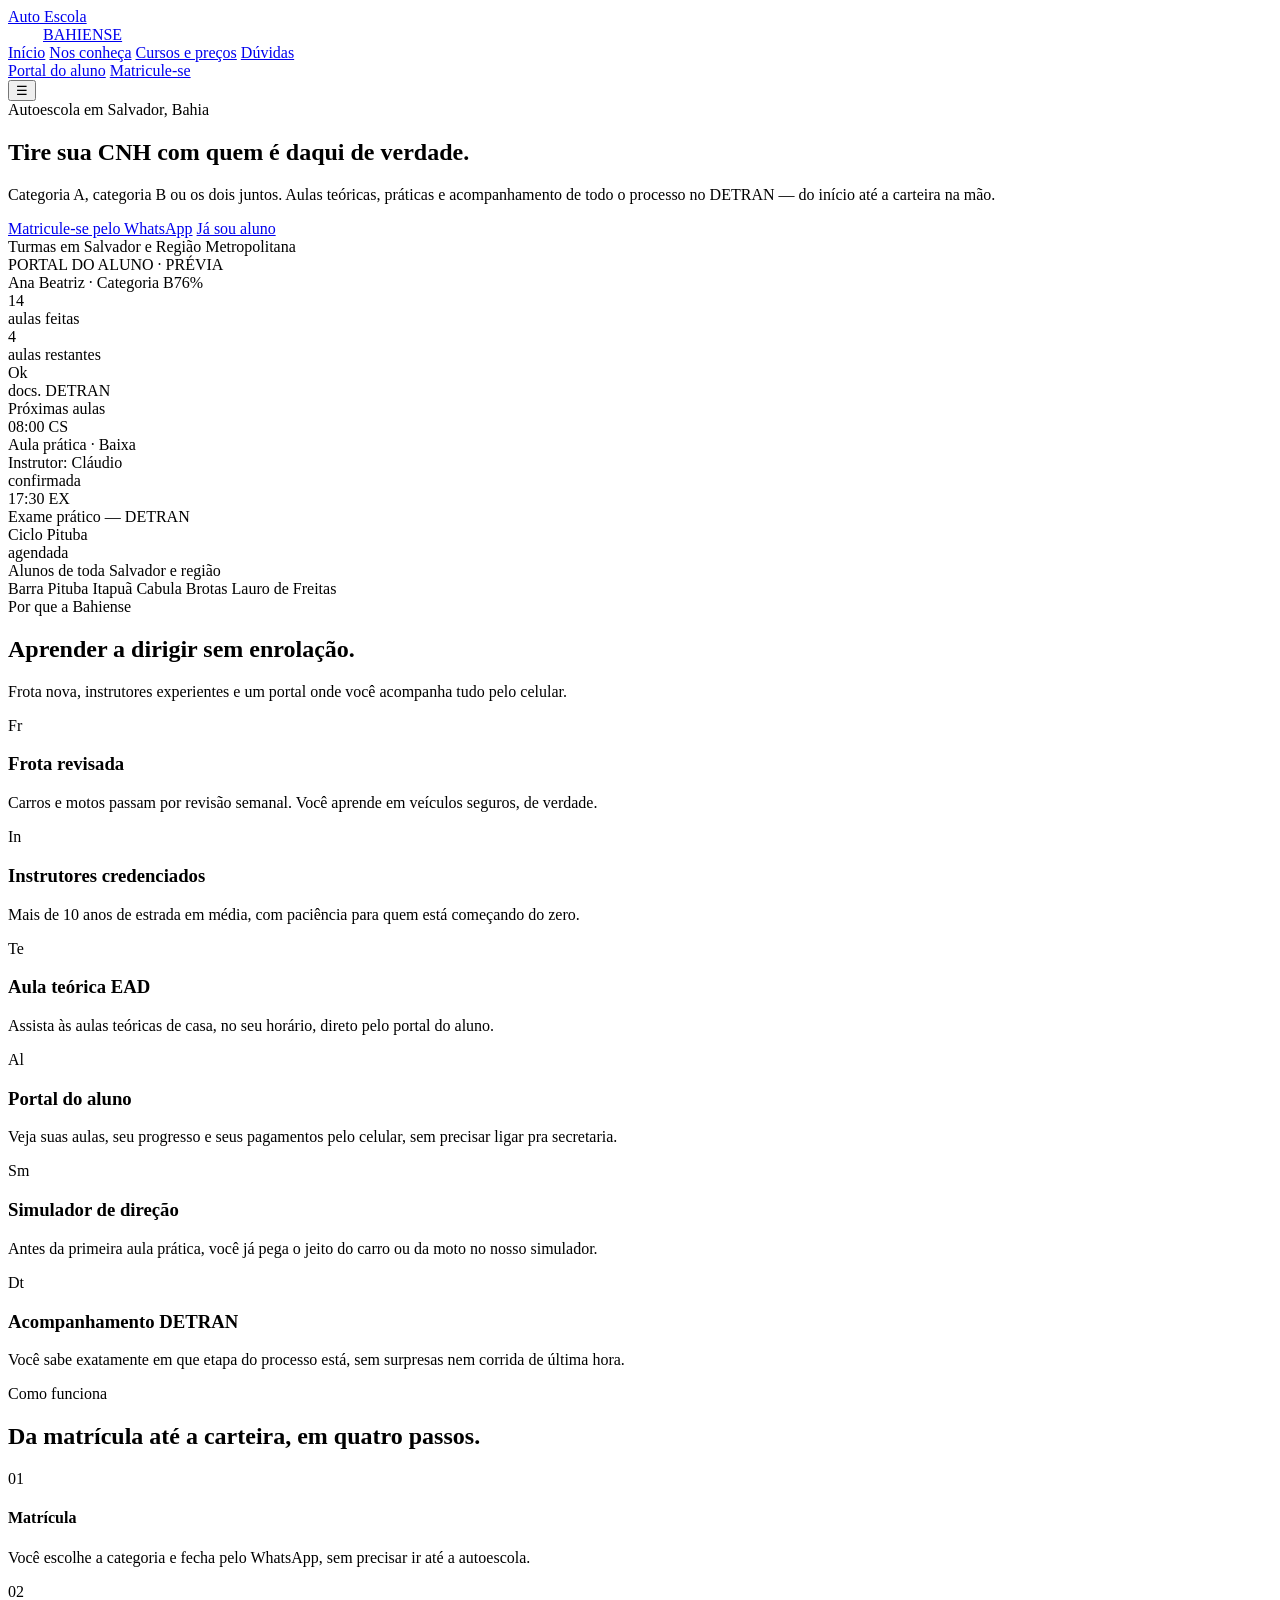
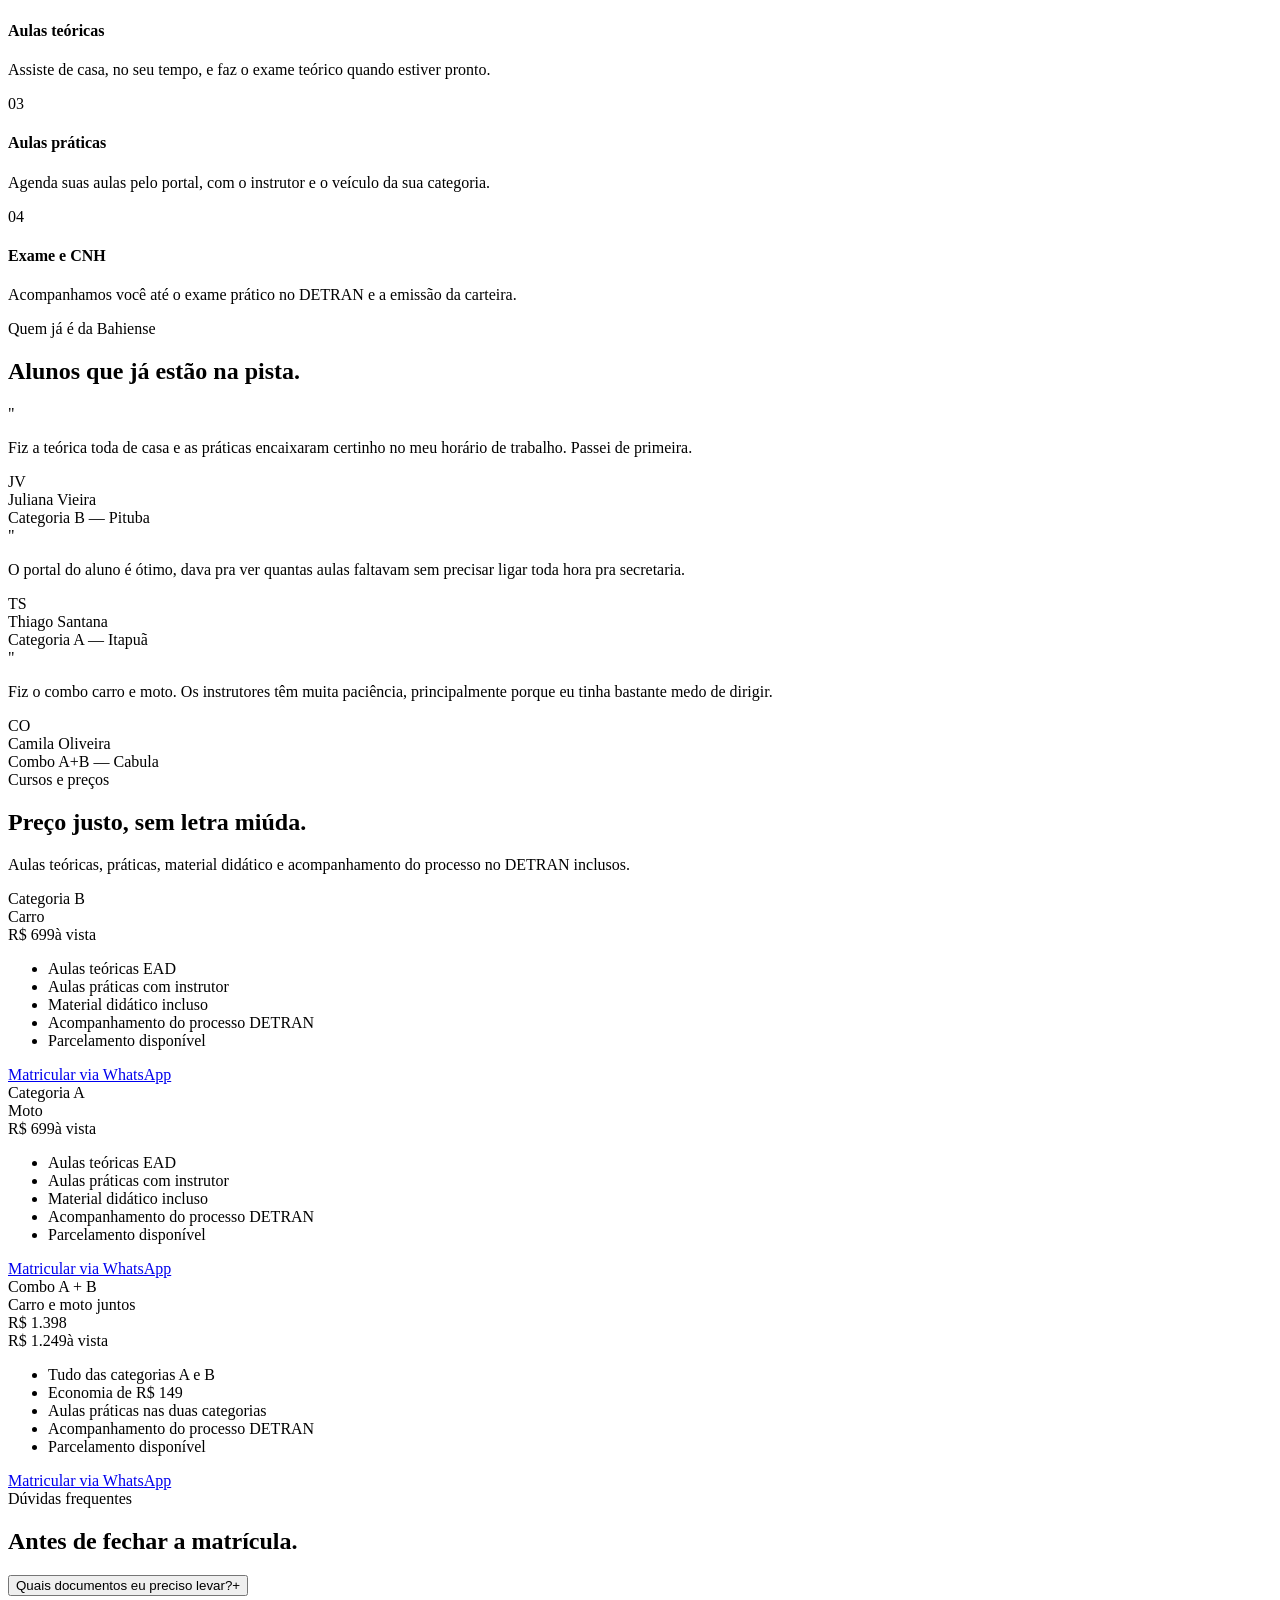
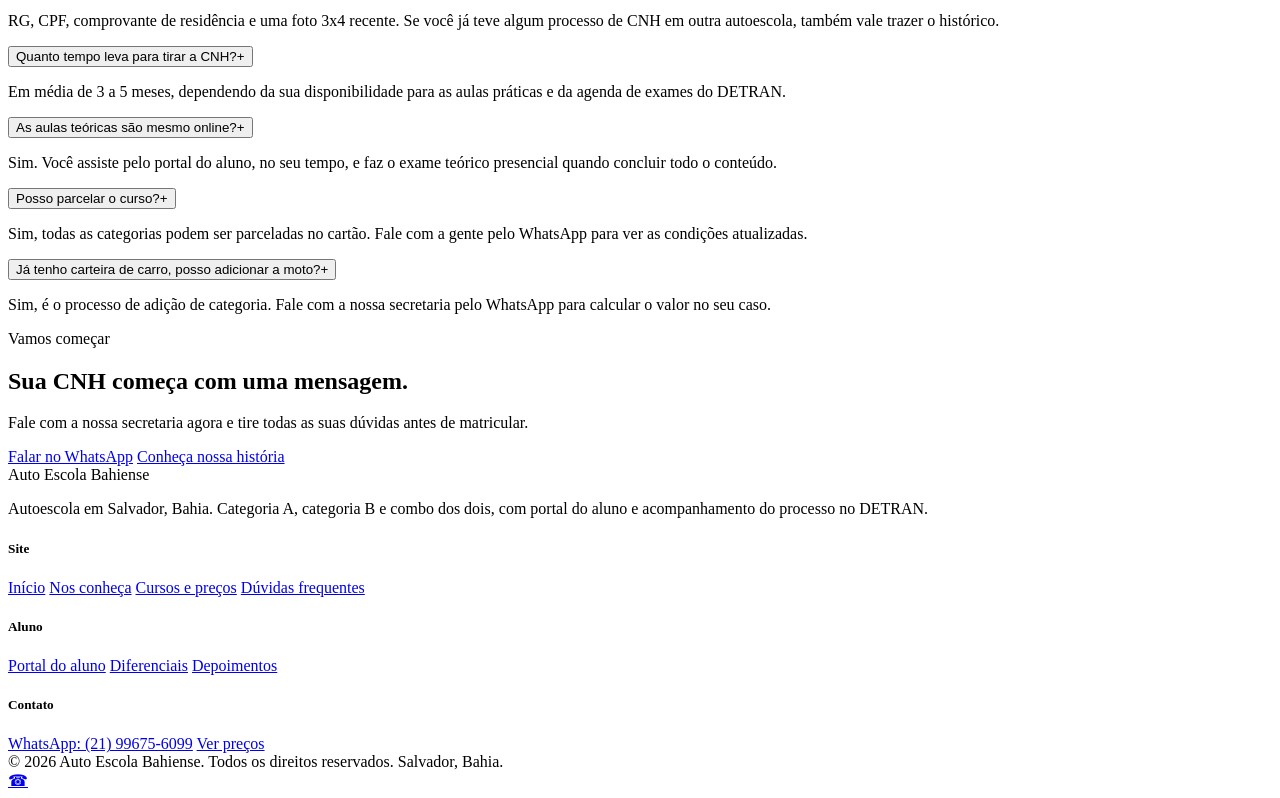
==== index.html @ 4cebcd80 "Add files via upload" ====
<!DOCTYPE html>
<html lang="pt-BR">
<head>
<meta charset="UTF-8">
<meta name="viewport" content="width=device-width, initial-scale=1.0">
<title>Auto Escola Bahiense — Sua CNH em Salvador</title>
<meta name="description" content="Autoescola em Salvador, Bahia. Categoria A, categoria B ou combo dos dois. Aulas teóricas, práticas e acompanhamento do processo no DETRAN.">
<link rel="preconnect" href="https://fonts.googleapis.com">
<link href="https://fonts.googleapis.com/css2?family=Oswald:wght@400;500;600;700&family=Inter:wght@400;500;600;700;800&family=JetBrains+Mono:wght@400;500;600&display=swap" rel="stylesheet">
<link rel="stylesheet" href="styles.css">
</head>
<body>

<header>
  <nav class="wrap">
    <a href="index.html" class="logo"><span class="logo-mark"></span>Auto Escola<br><span class="sub" style="margin-left:35px;">BAHIENSE</span></a>
    <div class="nav-links">
      <a href="index.html" class="active">Início</a>
      <a href="sobre.html">Nos conheça</a>
      <a href="index.html#planos">Cursos e preços</a>
      <a href="index.html#faq">Dúvidas</a>
    </div>
    <div class="nav-cta">
      <a href="login.html" class="btn btn-ghost">Portal do aluno</a>
      <a href="https://wa.me/5521996756099?text=Ol%C3%A1!%20Quero%20me%20matricular%20na%20Auto%20Escola%20Bahiense." target="_blank" rel="noopener" class="btn btn-primary">Matricule-se</a>
    </div>
    <button class="nav-toggle" aria-label="menu">☰</button>
  </nav>
</header>

<section class="hero">
  <div class="wrap hero-grid">
    <div>
      <span class="eyebrow">Autoescola em Salvador, Bahia</span>
      <h1>Tire sua CNH com quem é <span class="accent">daqui de verdade.</span></h1>
      <p class="lead">Categoria A, categoria B ou os dois juntos. Aulas teóricas, práticas e acompanhamento de todo o processo no DETRAN — do início até a carteira na mão.</p>
      <div class="hero-actions">
        <a href="https://wa.me/5521996756099?text=Ol%C3%A1!%20Quero%20me%20matricular%20na%20Auto%20Escola%20Bahiense." target="_blank" rel="noopener" class="btn btn-primary">Matricule-se pelo WhatsApp</a>
        <a href="login.html" class="btn btn-ghost">Já sou aluno</a>
      </div>
      <div class="hero-note"><span class="dot"></span>Turmas em Salvador e Região Metropolitana</div>
    </div>

    <div class="dash">
      <div class="dash-top">
        <span class="title">PORTAL DO ALUNO · PRÉVIA</span>
        <div class="dash-dots"><span></span><span></span><span></span></div>
      </div>
      <div class="dash-body">
        <div class="dash-progress">
          <div class="dash-progress-top"><span class="who">Ana Beatriz · Categoria B</span><span class="pct">76%</span></div>
          <div class="bar"><div class="bar-fill" style="width:76%;"></div></div>
        </div>
        <div class="dash-stats">
          <div class="stat-card"><div class="num yellow">14</div><div class="lbl">aulas feitas</div></div>
          <div class="stat-card"><div class="num">4</div><div class="lbl">aulas restantes</div></div>
          <div class="stat-card"><div class="num green">Ok</div><div class="lbl">docs. DETRAN</div></div>
        </div>
        <div class="dash-list-title">Próximas aulas</div>
        <div class="lesson-row">
          <span class="lesson-time">08:00</span>
          <span class="avatar">CS</span>
          <div class="lesson-info"><div class="name">Aula prática · Baixa</div><div class="meta">Instrutor: Cláudio</div></div>
          <span class="badge ok">confirmada</span>
        </div>
        <div class="lesson-row">
          <span class="lesson-time">17:30</span>
          <span class="avatar">EX</span>
          <div class="lesson-info"><div class="name">Exame prático — DETRAN</div><div class="meta">Ciclo Pituba</div></div>
          <span class="badge">agendada</span>
        </div>
      </div>
    </div>
  </div>
</section>

<div class="strip">
  <div class="wrap">
    <span class="lead-txt">Alunos de toda Salvador e região</span>
    <div class="strip-names">
      <span>Barra</span>
      <span>Pituba</span>
      <span>Itapuã</span>
      <span>Cabula</span>
      <span>Brotas</span>
      <span>Lauro de Freitas</span>
    </div>
  </div>
</div>

<section id="recursos">
  <div class="wrap">
    <div class="section-head">
      <span class="eyebrow">Por que a Bahiense</span>
      <h2>Aprender a dirigir sem enrolação.</h2>
      <p>Frota nova, instrutores experientes e um portal onde você acompanha tudo pelo celular.</p>
    </div>
    <div class="feat-grid">
      <div class="feat-card">
        <div class="feat-icon">Fr</div>
        <h3>Frota revisada</h3>
        <p>Carros e motos passam por revisão semanal. Você aprende em veículos seguros, de verdade.</p>
      </div>
      <div class="feat-card">
        <div class="feat-icon">In</div>
        <h3>Instrutores credenciados</h3>
        <p>Mais de 10 anos de estrada em média, com paciência para quem está começando do zero.</p>
      </div>
      <div class="feat-card">
        <div class="feat-icon">Te</div>
        <h3>Aula teórica EAD</h3>
        <p>Assista às aulas teóricas de casa, no seu horário, direto pelo portal do aluno.</p>
      </div>
      <div class="feat-card">
        <div class="feat-icon">Al</div>
        <h3>Portal do aluno</h3>
        <p>Veja suas aulas, seu progresso e seus pagamentos pelo celular, sem precisar ligar pra secretaria.</p>
      </div>
      <div class="feat-card">
        <div class="feat-icon">Sm</div>
        <h3>Simulador de direção</h3>
        <p>Antes da primeira aula prática, você já pega o jeito do carro ou da moto no nosso simulador.</p>
      </div>
      <div class="feat-card">
        <div class="feat-icon">Dt</div>
        <h3>Acompanhamento DETRAN</h3>
        <p>Você sabe exatamente em que etapa do processo está, sem surpresas nem corrida de última hora.</p>
      </div>
    </div>
  </div>
</section>

<section id="jornada" class="journey">
  <div class="wrap">
    <div class="section-head">
      <span class="eyebrow">Como funciona</span>
      <h2>Da matrícula até a carteira, em quatro passos.</h2>
    </div>
    <div class="journey-track">
      <div class="step">
        <div class="step-num">01</div>
        <h4>Matrícula</h4>
        <p>Você escolhe a categoria e fecha pelo WhatsApp, sem precisar ir até a autoescola.</p>
      </div>
      <div class="step">
        <div class="step-num">02</div>
        <h4>Aulas teóricas</h4>
        <p>Assiste de casa, no seu tempo, e faz o exame teórico quando estiver pronto.</p>
      </div>
      <div class="step">
        <div class="step-num">03</div>
        <h4>Aulas práticas</h4>
        <p>Agenda suas aulas pelo portal, com o instrutor e o veículo da sua categoria.</p>
      </div>
      <div class="step">
        <div class="step-num">04</div>
        <h4>Exame e CNH</h4>
        <p>Acompanhamos você até o exame prático no DETRAN e a emissão da carteira.</p>
      </div>
    </div>
  </div>
</section>

<section id="depoimentos">
  <div class="wrap">
    <div class="section-head">
      <span class="eyebrow">Quem já é da Bahiense</span>
      <h2>Alunos que já estão na pista.</h2>
    </div>
    <div class="testi-grid">
      <div class="testi-card">
        <div class="quote-mark">"</div>
        <p class="txt">Fiz a teórica toda de casa e as práticas encaixaram certinho no meu horário de trabalho. Passei de primeira.</p>
        <div class="testi-person"><span class="avatar">JV</span><div><div class="name">Juliana Vieira</div><div class="role">Categoria B — Pituba</div></div></div>
      </div>
      <div class="testi-card">
        <div class="quote-mark">"</div>
        <p class="txt">O portal do aluno é ótimo, dava pra ver quantas aulas faltavam sem precisar ligar toda hora pra secretaria.</p>
        <div class="testi-person"><span class="avatar">TS</span><div><div class="name">Thiago Santana</div><div class="role">Categoria A — Itapuã</div></div></div>
      </div>
      <div class="testi-card">
        <div class="quote-mark">"</div>
        <p class="txt">Fiz o combo carro e moto. Os instrutores têm muita paciência, principalmente porque eu tinha bastante medo de dirigir.</p>
        <div class="testi-person"><span class="avatar">CO</span><div><div class="name">Camila Oliveira</div><div class="role">Combo A+B — Cabula</div></div></div>
      </div>
    </div>
  </div>
</section>

<section id="planos">
  <div class="wrap">
    <div class="section-head">
      <span class="eyebrow">Cursos e preços</span>
      <h2>Preço justo, sem letra miúda.</h2>
      <p>Aulas teóricas, práticas, material didático e acompanhamento do processo no DETRAN inclusos.</p>
    </div>
    <div class="price-grid">
      <div class="price-card">
        <div class="price-name">Categoria B</div>
        <div class="price-for">Carro</div>
        <div class="price-amount">R$ 699<span>à vista</span></div>
        <ul class="price-list">
          <li>Aulas teóricas EAD</li>
          <li>Aulas práticas com instrutor</li>
          <li>Material didático incluso</li>
          <li>Acompanhamento do processo DETRAN</li>
          <li>Parcelamento disponível</li>
        </ul>
        <a href="https://wa.me/5521996756099?text=Ol%C3%A1!%20Quero%20me%20matricular%20na%20Categoria%20B%20(carro)%20por%20R%24699." target="_blank" rel="noopener" class="btn btn-ghost btn-block">Matricular via WhatsApp</a>
      </div>
      <div class="price-card">
        <div class="price-name">Categoria A</div>
        <div class="price-for">Moto</div>
        <div class="price-amount">R$ 699<span>à vista</span></div>
        <ul class="price-list">
          <li>Aulas teóricas EAD</li>
          <li>Aulas práticas com instrutor</li>
          <li>Material didático incluso</li>
          <li>Acompanhamento do processo DETRAN</li>
          <li>Parcelamento disponível</li>
        </ul>
        <a href="https://wa.me/5521996756099?text=Ol%C3%A1!%20Quero%20me%20matricular%20na%20Categoria%20A%20(moto)%20por%20R%24699." target="_blank" rel="noopener" class="btn btn-ghost btn-block">Matricular via WhatsApp</a>
      </div>
      <div class="price-card featured">
        <div class="price-name">Combo A + B</div>
        <div class="price-for">Carro e moto juntos</div>
        <div class="price-old">R$ 1.398</div>
        <div class="price-amount">R$ 1.249<span>à vista</span></div>
        <ul class="price-list">
          <li>Tudo das categorias A e B</li>
          <li>Economia de R$ 149</li>
          <li>Aulas práticas nas duas categorias</li>
          <li>Acompanhamento do processo DETRAN</li>
          <li>Parcelamento disponível</li>
        </ul>
        <a href="https://wa.me/5521996756099?text=Ol%C3%A1!%20Quero%20me%20matricular%20no%20Combo%20A%2BB%20por%20R%241.249." target="_blank" rel="noopener" class="btn btn-primary btn-block">Matricular via WhatsApp</a>
      </div>
    </div>
  </div>
</section>

<section id="faq">
  <div class="wrap">
    <div class="section-head">
      <span class="eyebrow">Dúvidas frequentes</span>
      <h2>Antes de fechar a matrícula.</h2>
    </div>
    <div class="faq-list">
      <div class="faq-item">
        <button class="faq-q">Quais documentos eu preciso levar?<span class="plus">+</span></button>
        <div class="faq-a"><p>RG, CPF, comprovante de residência e uma foto 3x4 recente. Se você já teve algum processo de CNH em outra autoescola, também vale trazer o histórico.</p></div>
      </div>
      <div class="faq-item">
        <button class="faq-q">Quanto tempo leva para tirar a CNH?<span class="plus">+</span></button>
        <div class="faq-a"><p>Em média de 3 a 5 meses, dependendo da sua disponibilidade para as aulas práticas e da agenda de exames do DETRAN.</p></div>
      </div>
      <div class="faq-item">
        <button class="faq-q">As aulas teóricas são mesmo online?<span class="plus">+</span></button>
        <div class="faq-a"><p>Sim. Você assiste pelo portal do aluno, no seu tempo, e faz o exame teórico presencial quando concluir todo o conteúdo.</p></div>
      </div>
      <div class="faq-item">
        <button class="faq-q">Posso parcelar o curso?<span class="plus">+</span></button>
        <div class="faq-a"><p>Sim, todas as categorias podem ser parceladas no cartão. Fale com a gente pelo WhatsApp para ver as condições atualizadas.</p></div>
      </div>
      <div class="faq-item">
        <button class="faq-q">Já tenho carteira de carro, posso adicionar a moto?<span class="plus">+</span></button>
        <div class="faq-a"><p>Sim, é o processo de adição de categoria. Fale com a nossa secretaria pelo WhatsApp para calcular o valor no seu caso.</p></div>
      </div>
    </div>
  </div>
</section>

<section>
  <div class="wrap">
    <div class="cta-final">
      <span class="eyebrow" style="justify-content:center;">Vamos começar</span>
      <h2>Sua CNH começa com uma mensagem.</h2>
      <p>Fale com a nossa secretaria agora e tire todas as suas dúvidas antes de matricular.</p>
      <div class="cta-actions">
        <a href="https://wa.me/5521996756099?text=Ol%C3%A1!%20Tenho%20d%C3%BAvidas%20sobre%20os%20cursos%20da%20Auto%20Escola%20Bahiense." target="_blank" rel="noopener" class="btn btn-primary">Falar no WhatsApp</a>
        <a href="sobre.html" class="btn btn-ghost">Conheça nossa história</a>
      </div>
    </div>
  </div>
</section>

<footer>
  <div class="wrap">
    <div class="foot-grid">
      <div class="foot-brand">
        <div class="logo"><span class="logo-mark"></span>Auto Escola Bahiense</div>
        <p>Autoescola em Salvador, Bahia. Categoria A, categoria B e combo dos dois, com portal do aluno e acompanhamento do processo no DETRAN.</p>
      </div>
      <div class="foot-col">
        <h5>Site</h5>
        <a href="index.html">Início</a>
        <a href="sobre.html">Nos conheça</a>
        <a href="index.html#planos">Cursos e preços</a>
        <a href="index.html#faq">Dúvidas frequentes</a>
      </div>
      <div class="foot-col">
        <h5>Aluno</h5>
        <a href="login.html">Portal do aluno</a>
        <a href="index.html#recursos">Diferenciais</a>
        <a href="index.html#depoimentos">Depoimentos</a>
      </div>
      <div class="foot-col">
        <h5>Contato</h5>
        <a href="https://wa.me/5521996756099" target="_blank" rel="noopener">WhatsApp: (21) 99675-6099</a>
        <a href="index.html#planos">Ver preços</a>
      </div>
    </div>
    <div class="lane-divider"></div>
    <div class="foot-bottom">
      <span>© 2026 Auto Escola Bahiense. Todos os direitos reservados.</span>
      <span>Salvador, Bahia.</span>
    </div>
  </div>
</footer>

<a href="https://wa.me/5521996756099?text=Ol%C3%A1!%20Vim%20pelo%20site%20e%20quero%20falar%20com%20a%20Auto%20Escola%20Bahiense." target="_blank" rel="noopener" class="whats-float" aria-label="Falar no WhatsApp">☎</a>

<script src="script.js"></script>
</body>
</html>
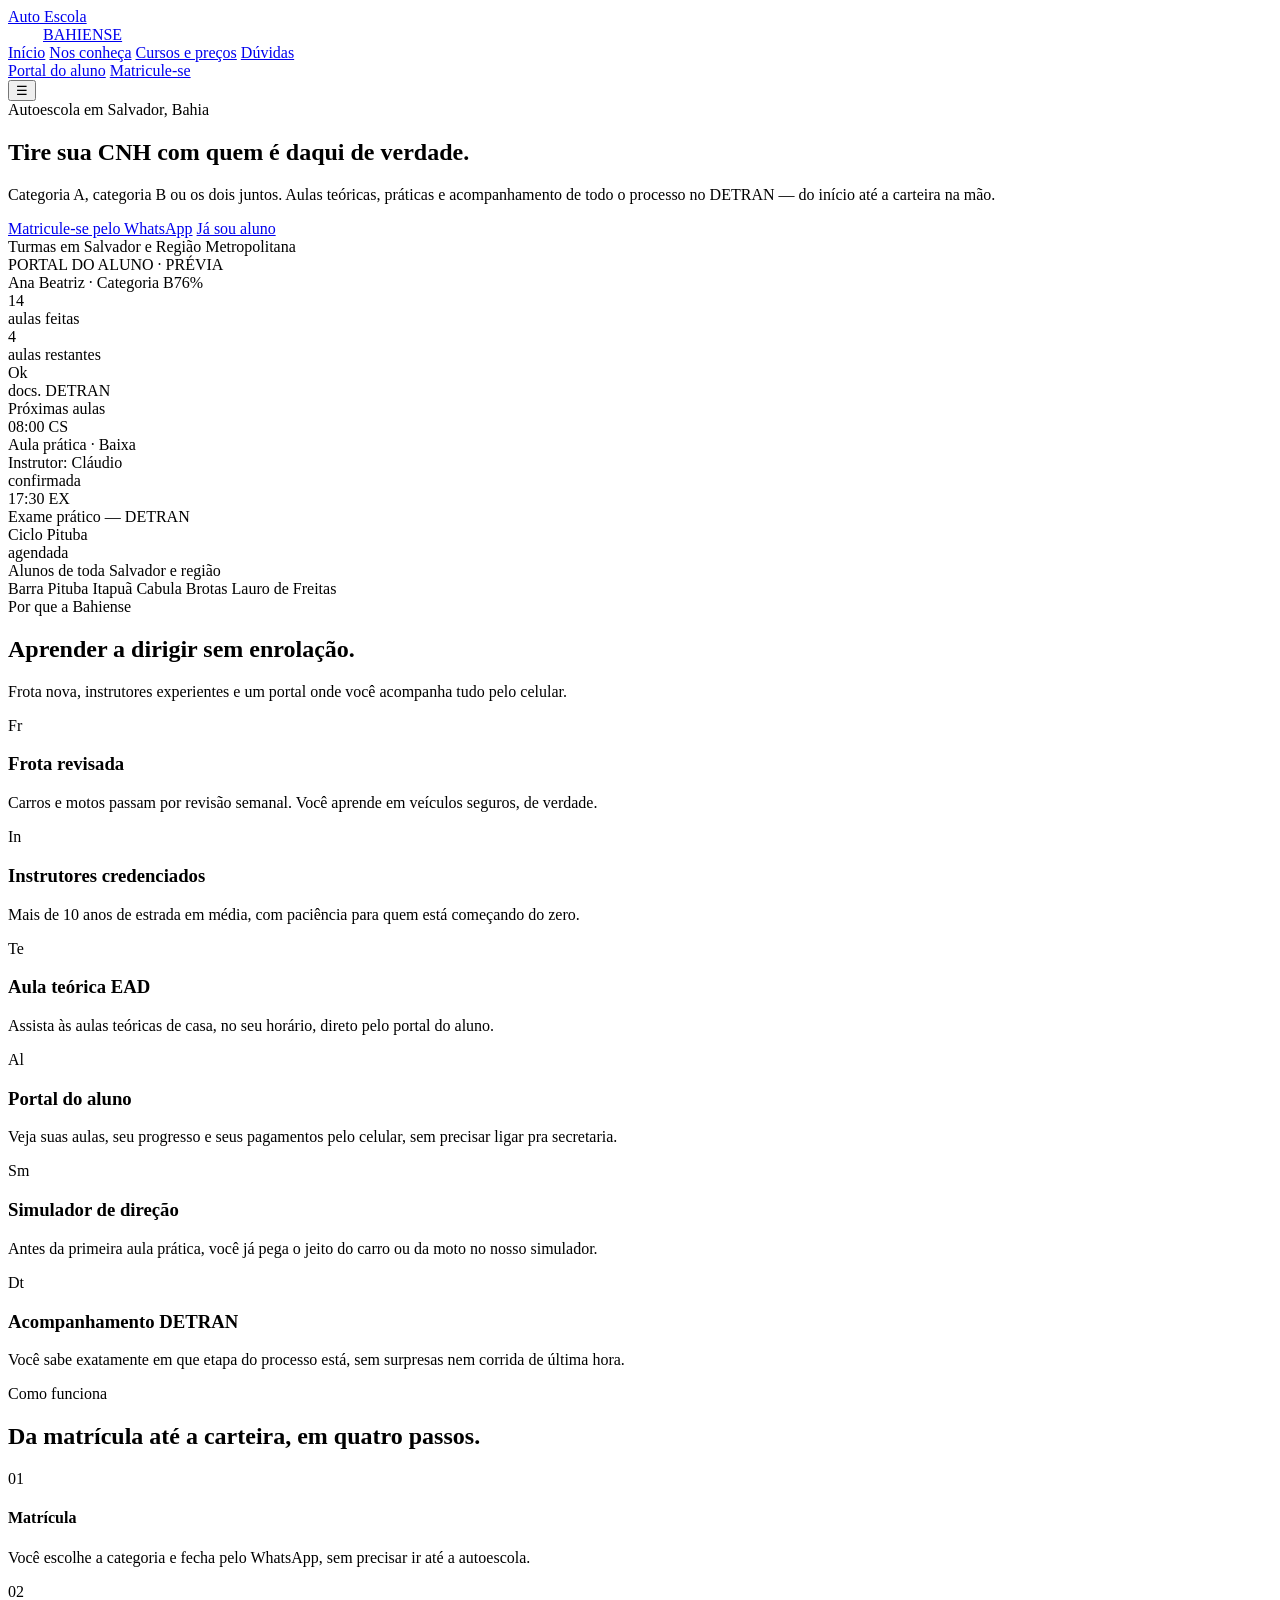
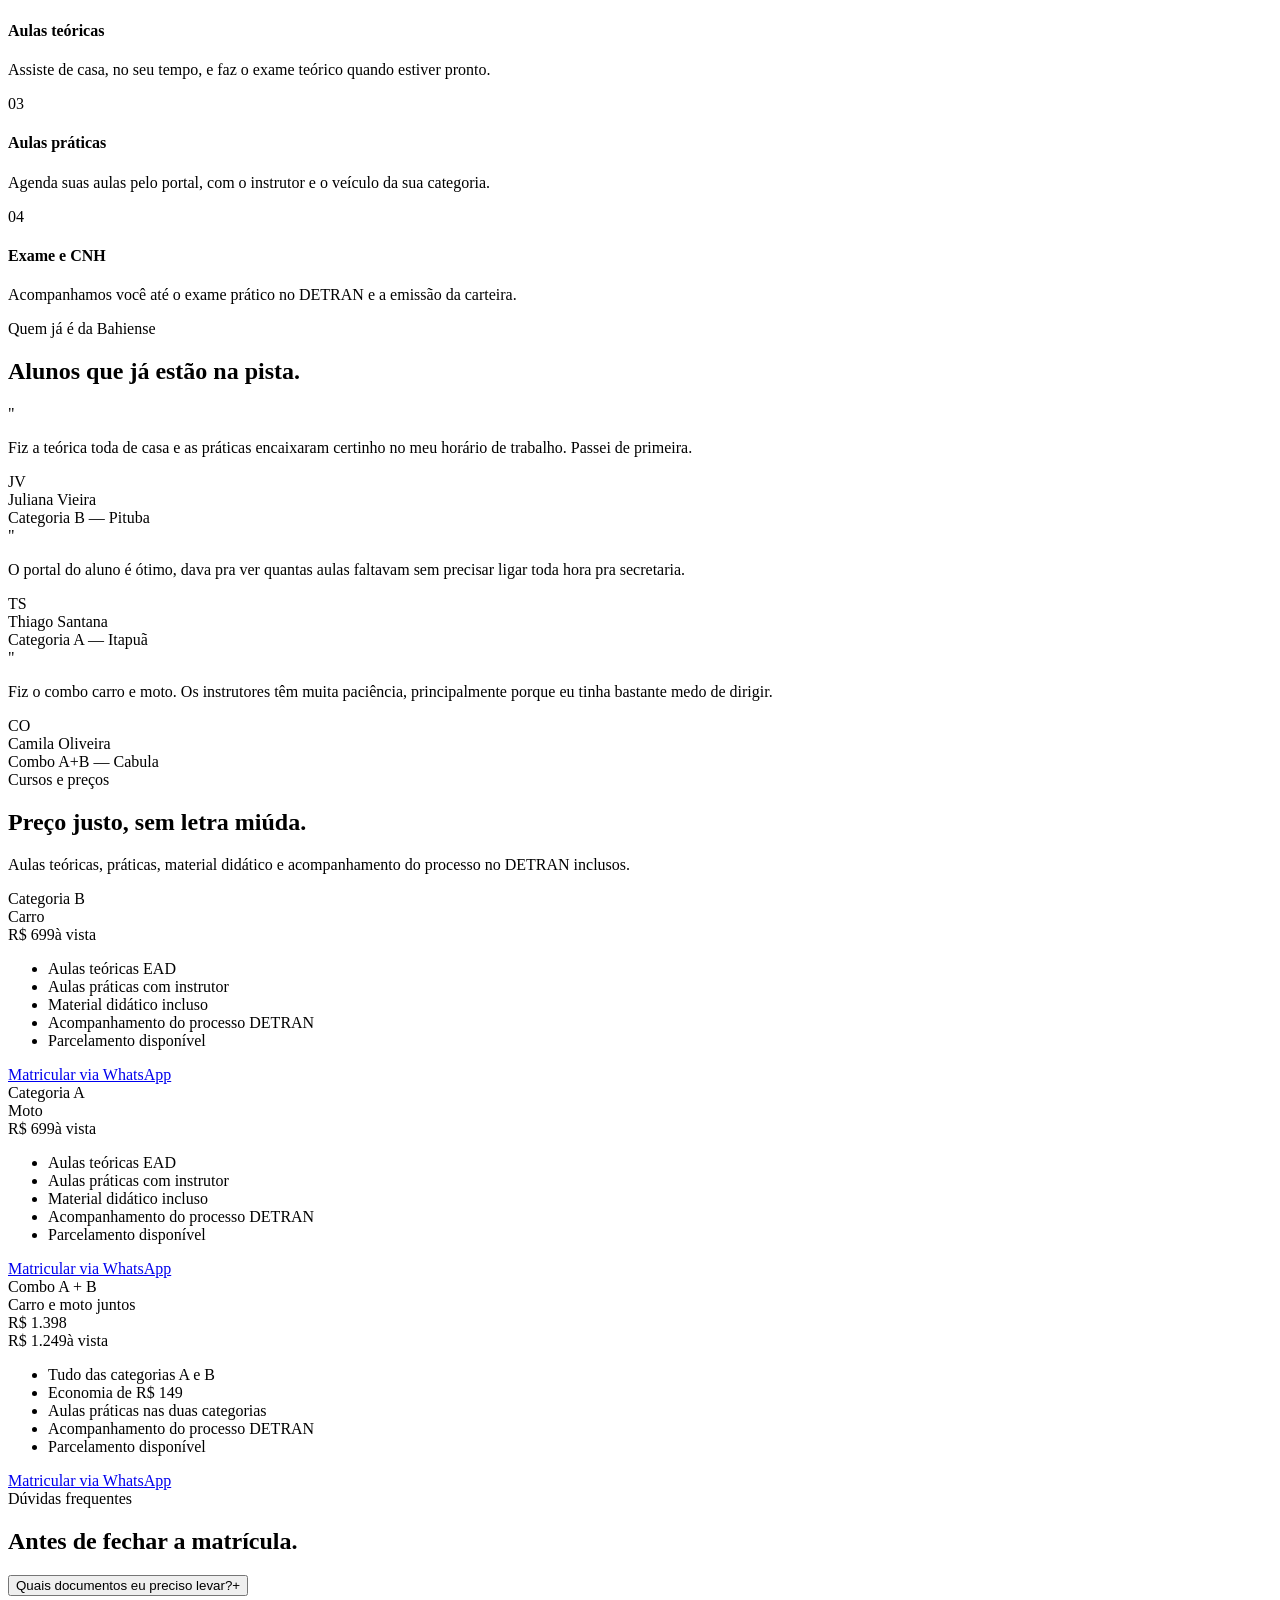
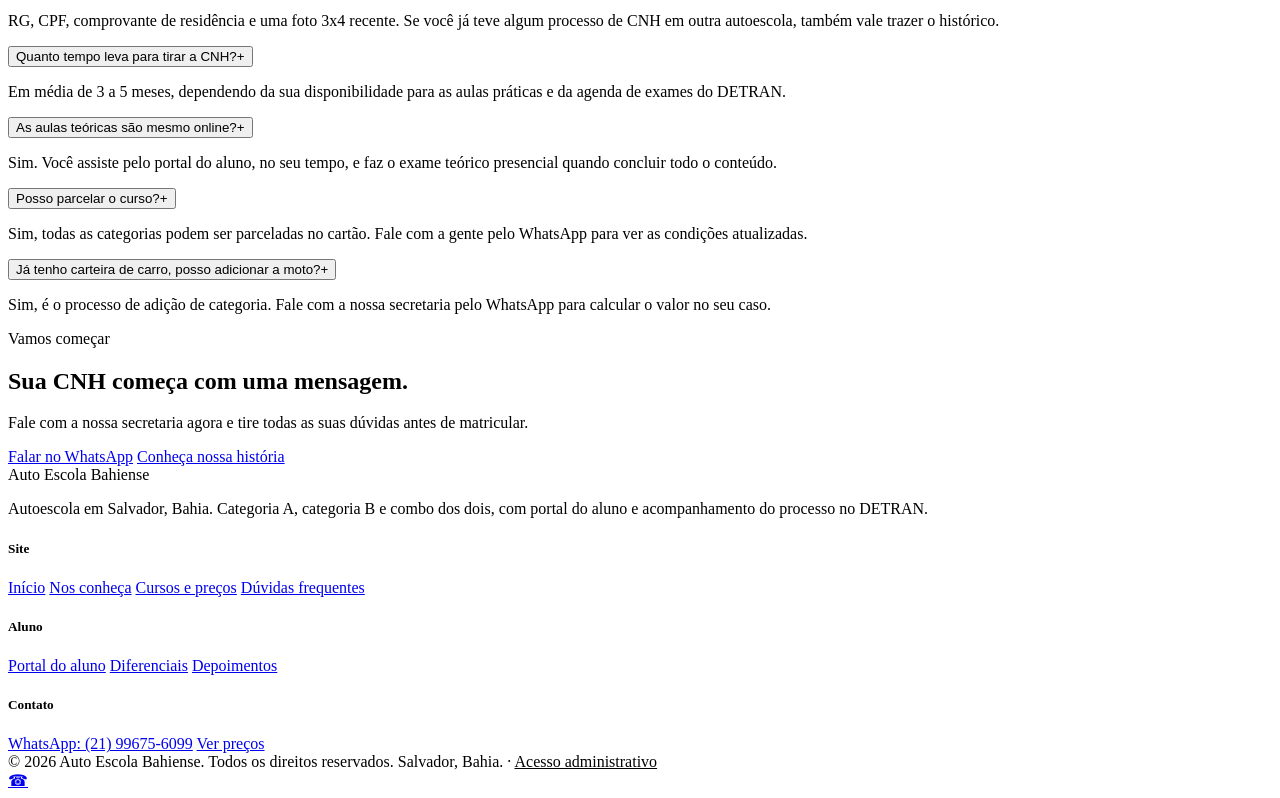
==== commit 84c99189: "Add files via upload" ====
--- a/index.html
+++ b/index.html
@@ -313,7 +313,7 @@
     <div class="lane-divider"></div>
     <div class="foot-bottom">
       <span>© 2026 Auto Escola Bahiense. Todos os direitos reservados.</span>
-      <span>Salvador, Bahia.</span>
+      <span>Salvador, Bahia. · <a href="admin.html" style="color:var(--fog-faint);">Acesso administrativo</a></span>
     </div>
   </div>
 </footer>
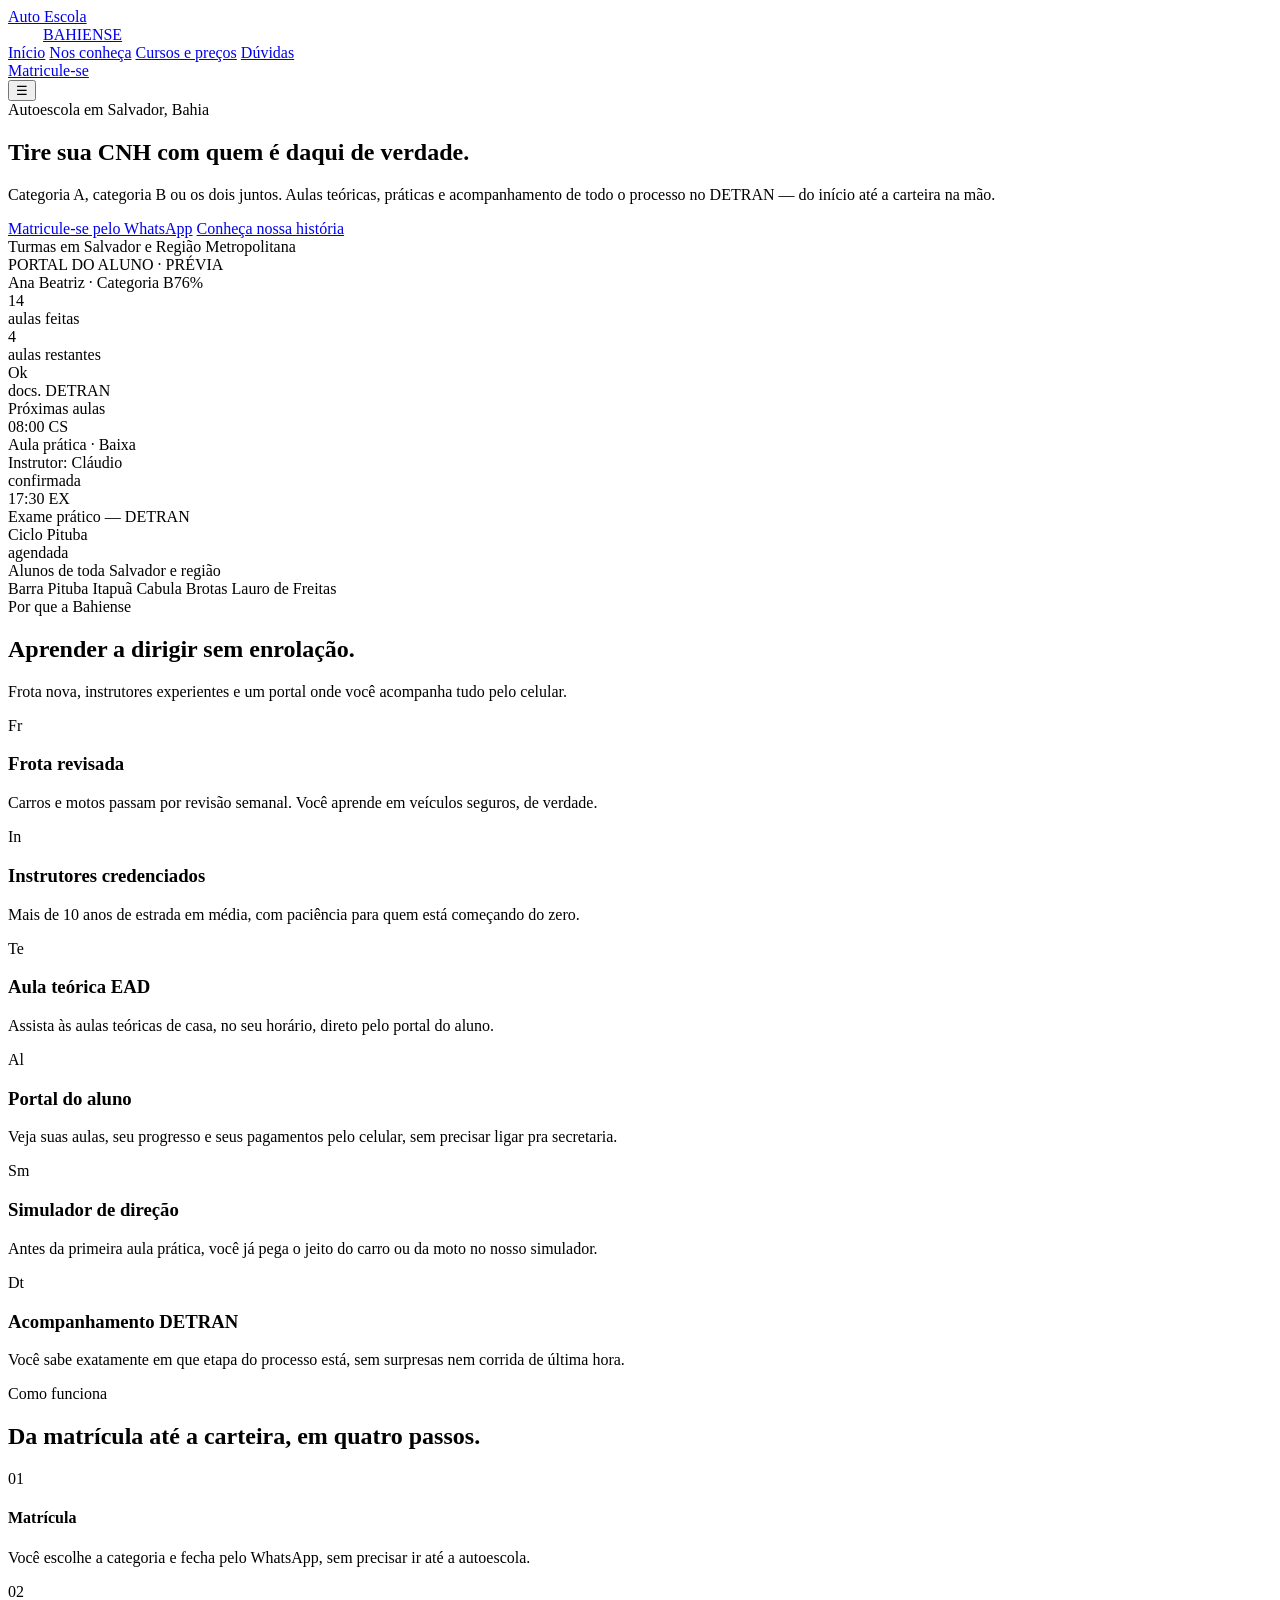
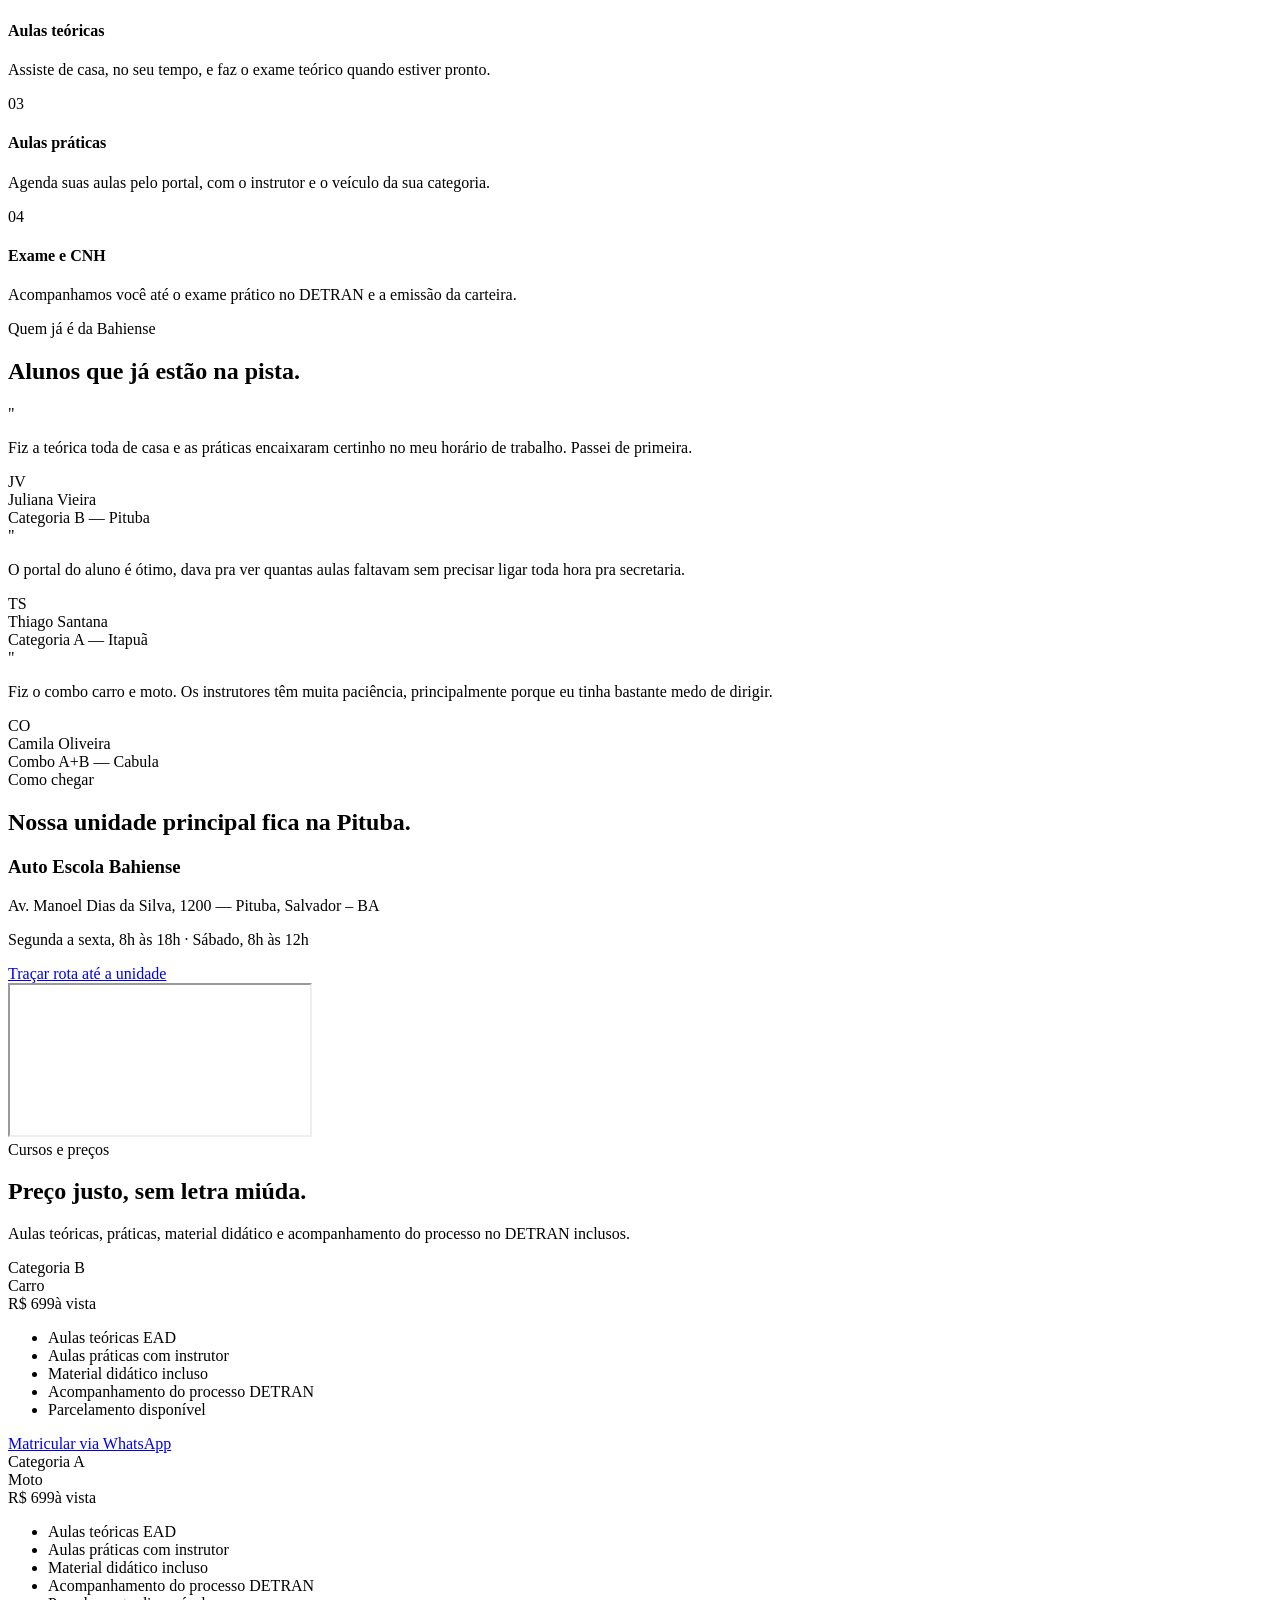
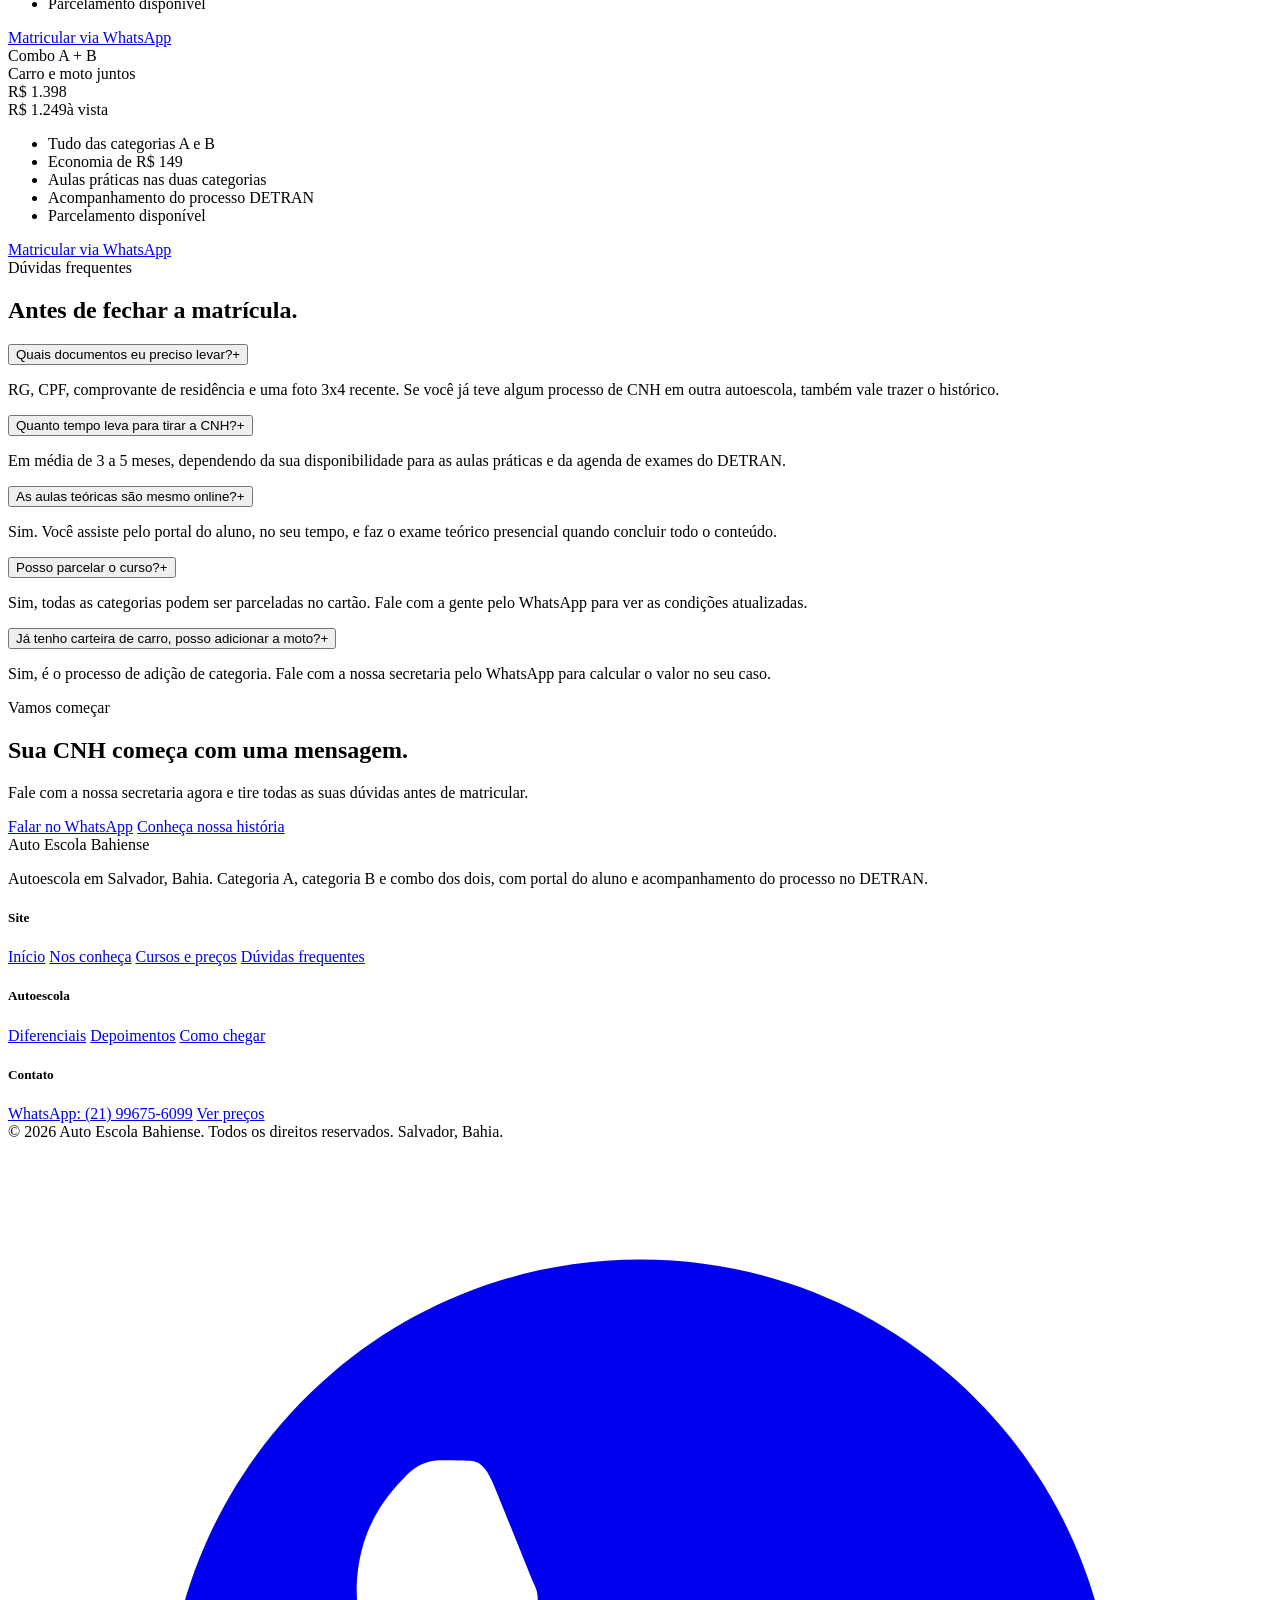
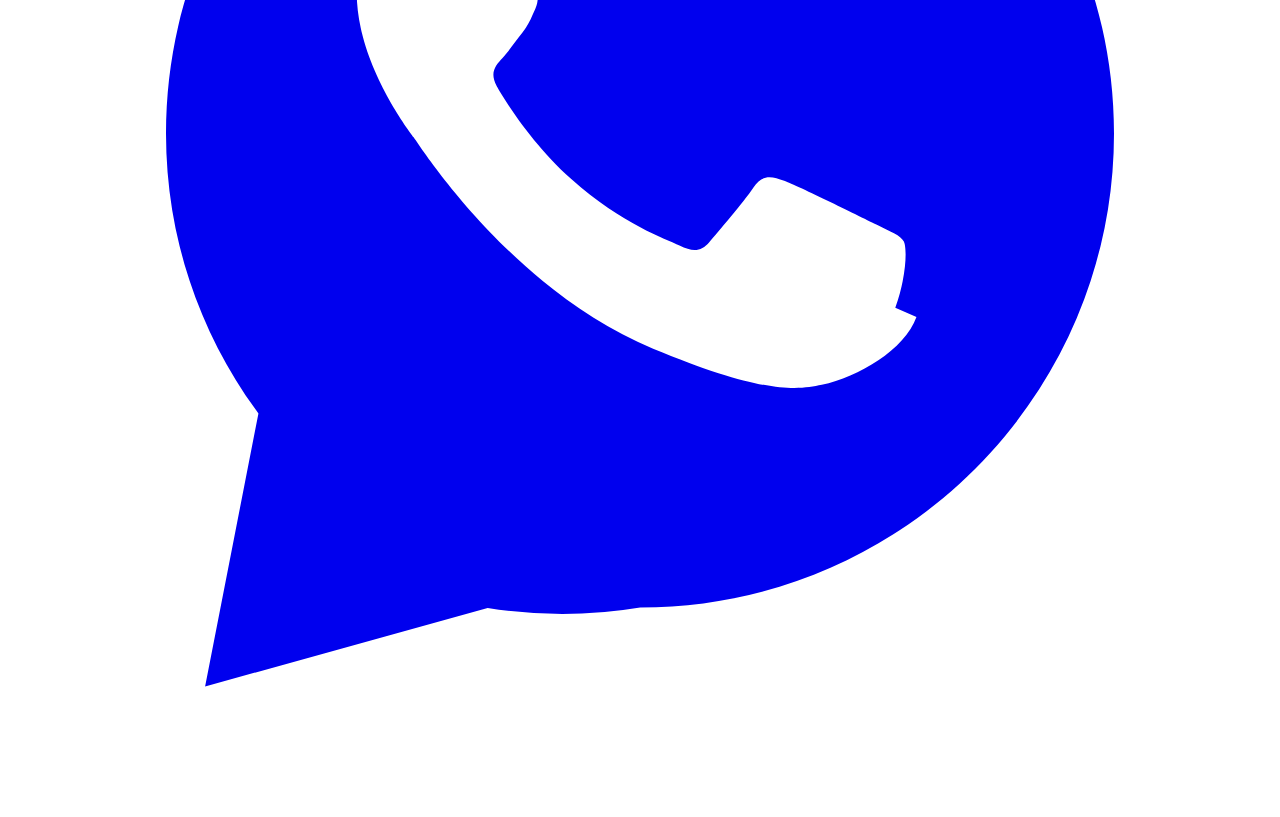
==== commit 5022c471: "Add files via upload" ====
--- a/index.html
+++ b/index.html
@@ -6,7 +6,7 @@
 <title>Auto Escola Bahiense — Sua CNH em Salvador</title>
 <meta name="description" content="Autoescola em Salvador, Bahia. Categoria A, categoria B ou combo dos dois. Aulas teóricas, práticas e acompanhamento do processo no DETRAN.">
 <link rel="preconnect" href="https://fonts.googleapis.com">
-<link href="https://fonts.googleapis.com/css2?family=Oswald:wght@400;500;600;700&family=Inter:wght@400;500;600;700;800&family=JetBrains+Mono:wght@400;500;600&display=swap" rel="stylesheet">
+<link href="https://fonts.googleapis.com/css2?family=Bebas+Neue&family=Manrope:wght@400;500;600;700;800&family=Space+Mono:wght@400;700&display=swap" rel="stylesheet">
 <link rel="stylesheet" href="styles.css">
 </head>
 <body>
@@ -21,7 +21,6 @@
       <a href="index.html#faq">Dúvidas</a>
     </div>
     <div class="nav-cta">
-      <a href="login.html" class="btn btn-ghost">Portal do aluno</a>
       <a href="https://wa.me/5521996756099?text=Ol%C3%A1!%20Quero%20me%20matricular%20na%20Auto%20Escola%20Bahiense." target="_blank" rel="noopener" class="btn btn-primary">Matricule-se</a>
     </div>
     <button class="nav-toggle" aria-label="menu">☰</button>
@@ -36,7 +35,7 @@
       <p class="lead">Categoria A, categoria B ou os dois juntos. Aulas teóricas, práticas e acompanhamento de todo o processo no DETRAN — do início até a carteira na mão.</p>
       <div class="hero-actions">
         <a href="https://wa.me/5521996756099?text=Ol%C3%A1!%20Quero%20me%20matricular%20na%20Auto%20Escola%20Bahiense." target="_blank" rel="noopener" class="btn btn-primary">Matricule-se pelo WhatsApp</a>
-        <a href="login.html" class="btn btn-ghost">Já sou aluno</a>
+        <a href="sobre.html" class="btn btn-ghost">Conheça nossa história</a>
       </div>
       <div class="hero-note"><span class="dot"></span>Turmas em Salvador e Região Metropolitana</div>
     </div>
@@ -187,6 +186,24 @@
   </div>
 </section>
 
+<section id="localizacao">
+  <div class="wrap">
+    <div class="section-head">
+      <span class="eyebrow">Como chegar</span>
+      <h2>Nossa unidade principal fica na Pituba.</h2>
+    </div>
+    <div class="map-wrap">
+      <div class="map-info">
+        <h3>Auto Escola Bahiense</h3>
+        <p class="map-address">Av. Manoel Dias da Silva, 1200 — Pituba, Salvador – BA</p>
+        <p class="map-hours">Segunda a sexta, 8h às 18h · Sábado, 8h às 12h</p>
+        <a href="https://www.google.com/maps/dir/?api=1&destination=Av.+Manoel+Dias+da+Silva,+1200,+Pituba,+Salvador+-+BA" target="_blank" rel="noopener" class="btn btn-primary btn-block">Traçar rota até a unidade</a>
+      </div>
+      <iframe class="map-frame" loading="lazy" referrerpolicy="no-referrer-when-downgrade" src="https://www.google.com/maps?q=Av.+Manoel+Dias+da+Silva,+1200,+Pituba,+Salvador+-+BA&output=embed"></iframe>
+    </div>
+  </div>
+</section>
+
 <section id="planos">
   <div class="wrap">
     <div class="section-head">
@@ -299,10 +316,10 @@
         <a href="index.html#faq">Dúvidas frequentes</a>
       </div>
       <div class="foot-col">
-        <h5>Aluno</h5>
-        <a href="login.html">Portal do aluno</a>
+        <h5>Autoescola</h5>
         <a href="index.html#recursos">Diferenciais</a>
         <a href="index.html#depoimentos">Depoimentos</a>
+        <a href="index.html#localizacao">Como chegar</a>
       </div>
       <div class="foot-col">
         <h5>Contato</h5>
@@ -313,12 +330,14 @@
     <div class="lane-divider"></div>
     <div class="foot-bottom">
       <span>© 2026 Auto Escola Bahiense. Todos os direitos reservados.</span>
-      <span>Salvador, Bahia. · <a href="admin.html" style="color:var(--fog-faint);">Acesso administrativo</a></span>
+      <span>Salvador, Bahia.</span>
     </div>
   </div>
 </footer>
 
-<a href="https://wa.me/5521996756099?text=Ol%C3%A1!%20Vim%20pelo%20site%20e%20quero%20falar%20com%20a%20Auto%20Escola%20Bahiense." target="_blank" rel="noopener" class="whats-float" aria-label="Falar no WhatsApp">☎</a>
+<a href="https://wa.me/5521996756099?text=Ol%C3%A1!%20Vim%20pelo%20site%20e%20quero%20falar%20com%20a%20Auto%20Escola%20Bahiense." target="_blank" rel="noopener" class="whats-float" aria-label="Falar no WhatsApp">
+  <svg viewBox="0 0 32 32" xmlns="http://www.w3.org/2000/svg" fill="currentColor"><path d="M16.004 3C9.376 3 4 8.373 4 15c0 2.646.867 5.096 2.34 7.086L4.99 29l7.153-1.987A11.94 11.94 0 0016.004 27C22.63 27 28 21.63 28 15S22.63 3 16.004 3zm6.995 16.646c-.297.83-1.47 1.52-2.397 1.717-.638.135-1.47.243-4.27-.916-3.583-1.482-5.885-5.107-6.063-5.35-.176-.242-1.44-1.918-1.44-3.658 0-1.74.91-2.596 1.234-2.953.297-.324.646-.406.86-.406.216 0 .432.002.62.011.198.01.464-.075.727.554.297.71.966 2.4 1.05 2.575.084.176.14.383.028.626-.11.244-.166.394-.328.606-.166.212-.35.472-.5.634-.166.176-.34.365-.146.716.198.35.878 1.45 1.886 2.35 1.296 1.155 2.39 1.512 2.74 1.685.35.176.554.148.758-.09.204-.24.878-1.024 1.11-1.375.232-.35.464-.29.782-.176.318.114 2.014.95 2.36 1.122.35.176.582.264.666.41.084.148.084.855-.213 1.685z"/></svg>
+</a>
 
 <script src="script.js"></script>
 </body>
